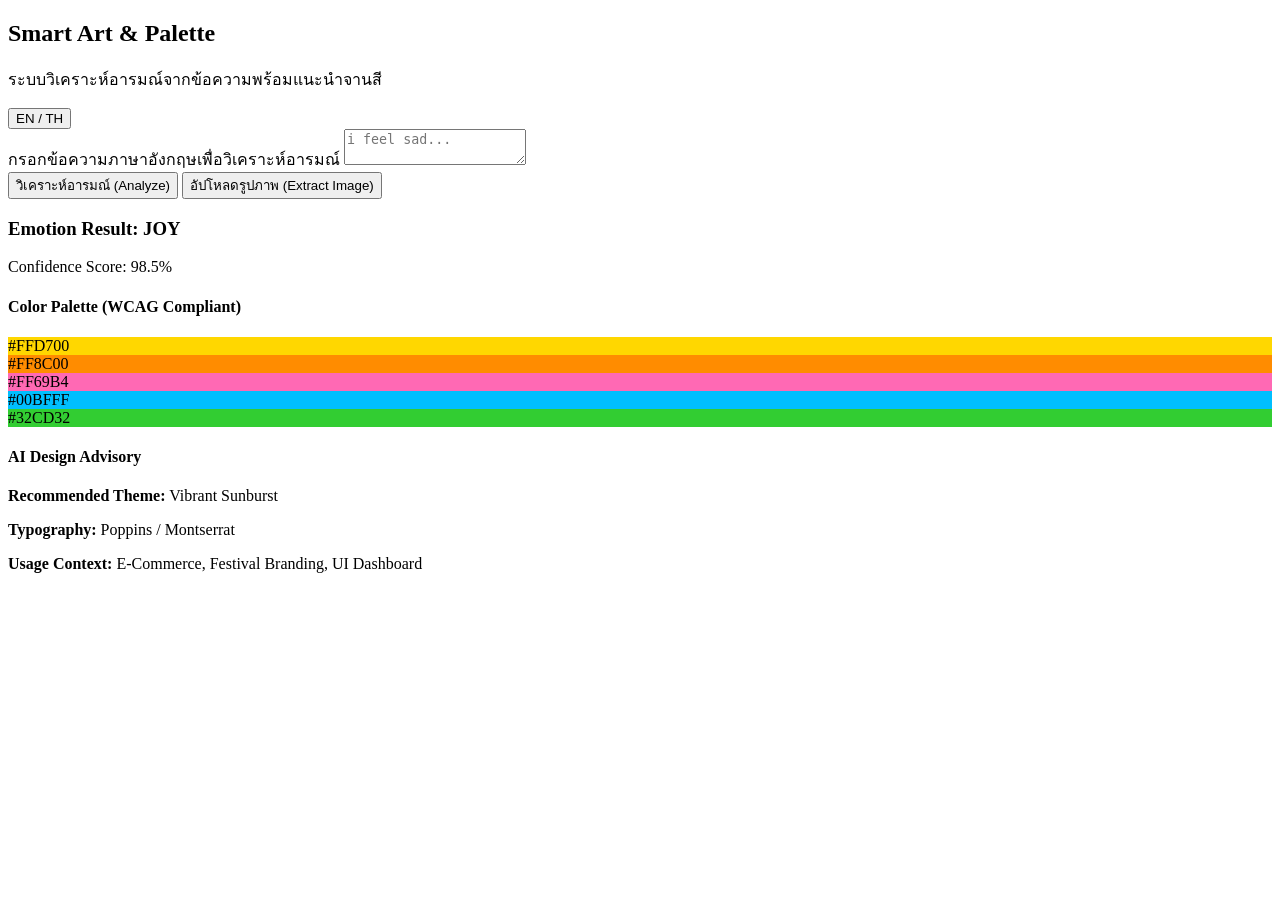
==== index.html @ 503dc3ef "thai" ====
<!DOCTYPE html>
<html lang="th">
<head>
    <meta charset="UTF-8">
    <meta name="viewport" content="width=device-width, initial-scale=1.0">
    <title>Smart Art & Palette — Sentiment Analyzer</title>
    <link rel="stylesheet" href="style.css">
    <link rel="preconnect" href="https://fonts.googleapis.com">
    <link rel="preconnect" href="https://fonts.gstatic.com" crossorigin>
    <link href="https://fonts.googleapis.com/css2?family=Kanit:wght@300;400;500;600&family=Poppins:wght@300;400;500;600&display=swap" rel="stylesheet">
</head>
<body>

    <div class="glass-container">
        <!-- Header Section -->
        <header class="header">
            <div class="logo-title">
                <h2>Smart Art & Palette</h2>
                <p id="subTitle">ระบบวิเคราะห์อารมณ์จากข้อความพร้อมแนะนำจานสี</p>
            </div>
            <button id="langToggleBtn" class="btn-lang">EN / TH</button>
        </header>

        <!-- Main Input Section -->
        <main class="main-content">
            <div class="input-card">
                <label for="textInput" id="inputLabel" class="section-title">กรอกข้อความภาษาอังกฤษเพื่อวิเคราะห์อารมณ์</label>
                
                <textarea id="textInput" placeholder="i feel sad..."></textarea>
                
                <div id="alertBox" class="alert-box" style="display: none; color: #ff4d4f; margin-bottom: 10px; font-weight: 500; font-size: 0.85rem;"></div>

                <div class="button-group">
                    <button id="analyzeBtn" class="btn btn-primary">วิเคราะห์อารมณ์ (Analyze)</button>
                    <button id="uploadTriggerBtn" type="button" class="btn btn-secondary">อัปโหลดรูปภาพ (Extract Image)</button>
                    <input type="file" id="imageInput" accept="image/*" style="display: none;">
                </div>
            </div>

            <!-- Extracted Image Palette Result & Image Preview -->
            <div id="extractedPaletteSection" class="result-card" style="display: none;">
                <h3 class="result-title">Uploaded Image & Extracted Palette</h3>
                
                <!-- กล่องแสดงรูปภาพที่อัปโหลด -->
                <div class="image-preview-container">
                    <img id="imagePreview" src="" alt="Uploaded Preview">
                </div>

                <div id="extractedPalette" class="palette-grid"></div>
            </div>

            <!-- Emotion Analysis Result Section -->
            <div id="resultSection" class="result-card">
                <div class="emotion-header">
                    <h3 id="resultEmotion">Emotion Result: <span id="emotionLabel">JOY</span></h3>
                    <p id="resultConfidence">Confidence Score: <span id="confidenceValue">98.5%</span></p>
                </div>

                <div class="palette-section">
                    <h4 id="paletteTitle">Color Palette (WCAG Compliant)</h4>
                    <div id="paletteDisplay" class="palette-grid">
                        <div class="color-swatch" style="background-color: #FFD700;"><span>#FFD700</span></div>
                        <div class="color-swatch" style="background-color: #FF8C00;"><span>#FF8C00</span></div>
                        <div class="color-swatch" style="background-color: #FF69B4;"><span>#FF69B4</span></div>
                        <div class="color-swatch" style="background-color: #00BFFF;"><span>#00BFFF</span></div>
                        <div class="color-swatch" style="background-color: #32CD32;"><span>#32CD32</span></div>
                    </div>
                </div>

                <div class="advisory-section">
                    <h4>AI Design Advisory</h4>
                    <p><strong>Recommended Theme:</strong> <span id="themeName">Vibrant Sunburst</span></p>
                    <p><strong>Typography:</strong> <span id="fontPairing">Poppins / Montserrat</span></p>
                    <p><strong>Usage Context:</strong> <span id="usageContext">E-Commerce, Festival Branding, UI Dashboard</span></p>
                </div>
            </div>
        </main>
    </div>

    <script src="app.js"></script>
</body>
</html>
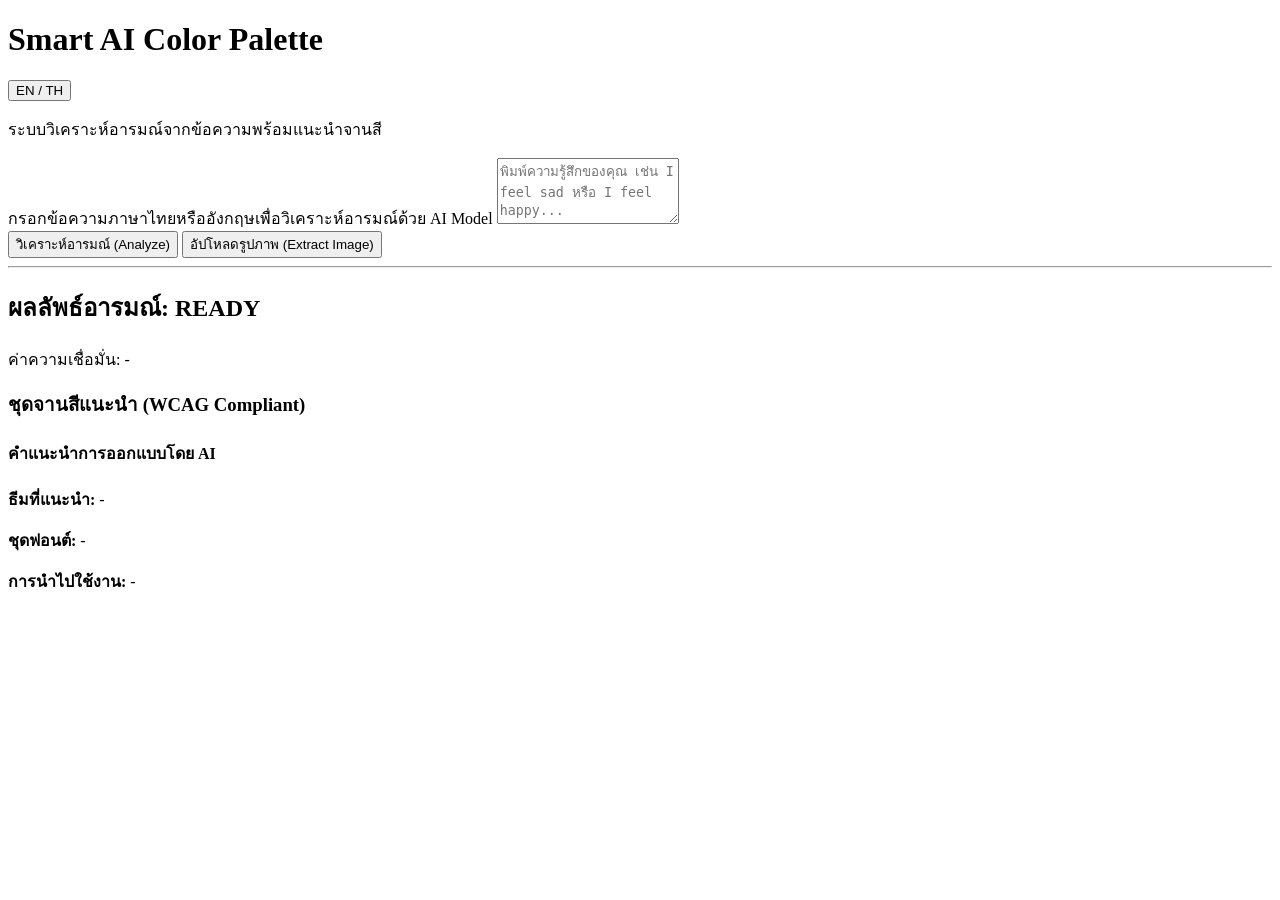
==== commit 64983fe0: "." ====
--- a/index.html
+++ b/index.html
@@ -3,80 +3,70 @@
 <head>
     <meta charset="UTF-8">
     <meta name="viewport" content="width=device-width, initial-scale=1.0">
-    <title>Smart Art & Palette — Sentiment Analyzer</title>
+    <title>Smart AI Color Palette</title>
     <link rel="stylesheet" href="style.css">
-    <link rel="preconnect" href="https://fonts.googleapis.com">
-    <link rel="preconnect" href="https://fonts.gstatic.com" crossorigin>
-    <link href="https://fonts.googleapis.com/css2?family=Kanit:wght@300;400;500;600&family=Poppins:wght@300;400;500;600&display=swap" rel="stylesheet">
+
+    <!-- เรียกใช้ app.js เป็น ES Module เพื่อนำเข้า AI Library (Transformers.js) -->
+    <script type="module" src="app.js"></script>
 </head>
 <body>
-
-    <div class="glass-container">
-        <!-- Header Section -->
+    <div class="container">
+        <!-- Header -->
         <header class="header">
-            <div class="logo-title">
-                <h2>Smart Art & Palette</h2>
-                <p id="subTitle">ระบบวิเคราะห์อารมณ์จากข้อความพร้อมแนะนำจานสี</p>
+            <div class="header-top">
+                <h1 class="logo">Smart AI Color Palette</h1>
+                <button id="langToggleBtn" class="lang-btn">EN / TH</button>
             </div>
-            <button id="langToggleBtn" class="btn-lang">EN / TH</button>
+            <p id="subTitle" class="subtitle">ระบบวิเคราะห์อารมณ์จากข้อความพร้อมแนะนำจานสี</p>
         </header>
 
-        <!-- Main Input Section -->
-        <main class="main-content">
-            <div class="input-card">
-                <label for="textInput" id="inputLabel" class="section-title">กรอกข้อความภาษาอังกฤษเพื่อวิเคราะห์อารมณ์</label>
+        <!-- Main Card -->
+        <main class="main-card">
+            <div class="input-section">
+                <label id="inputLabel" for="textInput" class="input-label">กรอกข้อความภาษาไทยหรืออังกฤษเพื่อวิเคราะห์อารมณ์ด้วย AI Model</label>
+                <textarea id="textInput" class="text-input" rows="4" placeholder="พิมพ์ความรู้สึกของคุณ เช่น I feel sad หรือ I feel happy..."></textarea>
                 
-                <textarea id="textInput" placeholder="i feel sad..."></textarea>
-                
-                <div id="alertBox" class="alert-box" style="display: none; color: #ff4d4f; margin-bottom: 10px; font-weight: 500; font-size: 0.85rem;"></div>
+                <div id="alertBox" class="alert-box" style="display: none;"></div>
 
                 <div class="button-group">
                     <button id="analyzeBtn" class="btn btn-primary">วิเคราะห์อารมณ์ (Analyze)</button>
-                    <button id="uploadTriggerBtn" type="button" class="btn btn-secondary">อัปโหลดรูปภาพ (Extract Image)</button>
+                    <button id="uploadTriggerBtn" class="btn btn-secondary">อัปโหลดรูปภาพ (Extract Image)</button>
                     <input type="file" id="imageInput" accept="image/*" style="display: none;">
                 </div>
             </div>
 
-            <!-- Extracted Image Palette Result & Image Preview -->
-            <div id="extractedPaletteSection" class="result-card" style="display: none;">
-                <h3 class="result-title">Uploaded Image & Extracted Palette</h3>
-                
-                <!-- กล่องแสดงรูปภาพที่อัปโหลด -->
+            <!-- Uploaded Image Preview & Extracted Palette Section -->
+            <div id="extractedPaletteSection" class="extracted-section" style="display: none;">
+                <h3 class="result-title">รูปภาพที่อัปโหลดและจานสีที่สกัดได้</h3>
                 <div class="image-preview-container">
-                    <img id="imagePreview" src="" alt="Uploaded Preview">
+                    <img id="imagePreview" src="" alt="Preview" class="image-preview">
+                </div>
+                <div id="extractedPalette" class="palette-display"></div>
+            </div>
+
+            <hr class="divider">
+
+            <!-- Result Section -->
+            <div class="result-section">
+                <div class="emotion-info">
+                    <h2 id="resultEmotion" class="emotion-title">ผลลัพธ์อารมณ์: <span id="emotionLabel" class="highlight-emotion">READY</span></h2>
+                    <p id="resultConfidence" class="confidence-text">ค่าความเชื่อมั่น: <span id="confidenceValue">-</span></p>
                 </div>
 
-                <div id="extractedPalette" class="palette-grid"></div>
-            </div>
-
-            <!-- Emotion Analysis Result Section -->
-            <div id="resultSection" class="result-card">
-                <div class="emotion-header">
-                    <h3 id="resultEmotion">Emotion Result: <span id="emotionLabel">JOY</span></h3>
-                    <p id="resultConfidence">Confidence Score: <span id="confidenceValue">98.5%</span></p>
+                <div class="palette-container">
+                    <h3 id="paletteTitle" class="section-subtitle">ชุดจานสีแนะนำ (WCAG Compliant)</h3>
+                    <div id="paletteDisplay" class="palette-display"></div>
                 </div>
 
-                <div class="palette-section">
-                    <h4 id="paletteTitle">Color Palette (WCAG Compliant)</h4>
-                    <div id="paletteDisplay" class="palette-grid">
-                        <div class="color-swatch" style="background-color: #FFD700;"><span>#FFD700</span></div>
-                        <div class="color-swatch" style="background-color: #FF8C00;"><span>#FF8C00</span></div>
-                        <div class="color-swatch" style="background-color: #FF69B4;"><span>#FF69B4</span></div>
-                        <div class="color-swatch" style="background-color: #00BFFF;"><span>#00BFFF</span></div>
-                        <div class="color-swatch" style="background-color: #32CD32;"><span>#32CD32</span></div>
-                    </div>
-                </div>
-
+                <!-- AI Design Advisory -->
                 <div class="advisory-section">
-                    <h4>AI Design Advisory</h4>
-                    <p><strong>Recommended Theme:</strong> <span id="themeName">Vibrant Sunburst</span></p>
-                    <p><strong>Typography:</strong> <span id="fontPairing">Poppins / Montserrat</span></p>
-                    <p><strong>Usage Context:</strong> <span id="usageContext">E-Commerce, Festival Branding, UI Dashboard</span></p>
+                    <h4>คำแนะนำการออกแบบโดย AI</h4>
+                    <p><strong>ธีมที่แนะนำ: </strong><span id="themeName">-</span></p>
+                    <p><strong>ชุดฟอนต์: </strong><span id="fontPairing">-</span></p>
+                    <p><strong>การนำไปใช้งาน: </strong><span id="usageContext">-</span></p>
                 </div>
             </div>
         </main>
     </div>
-
-    <script src="app.js"></script>
 </body>
 </html>
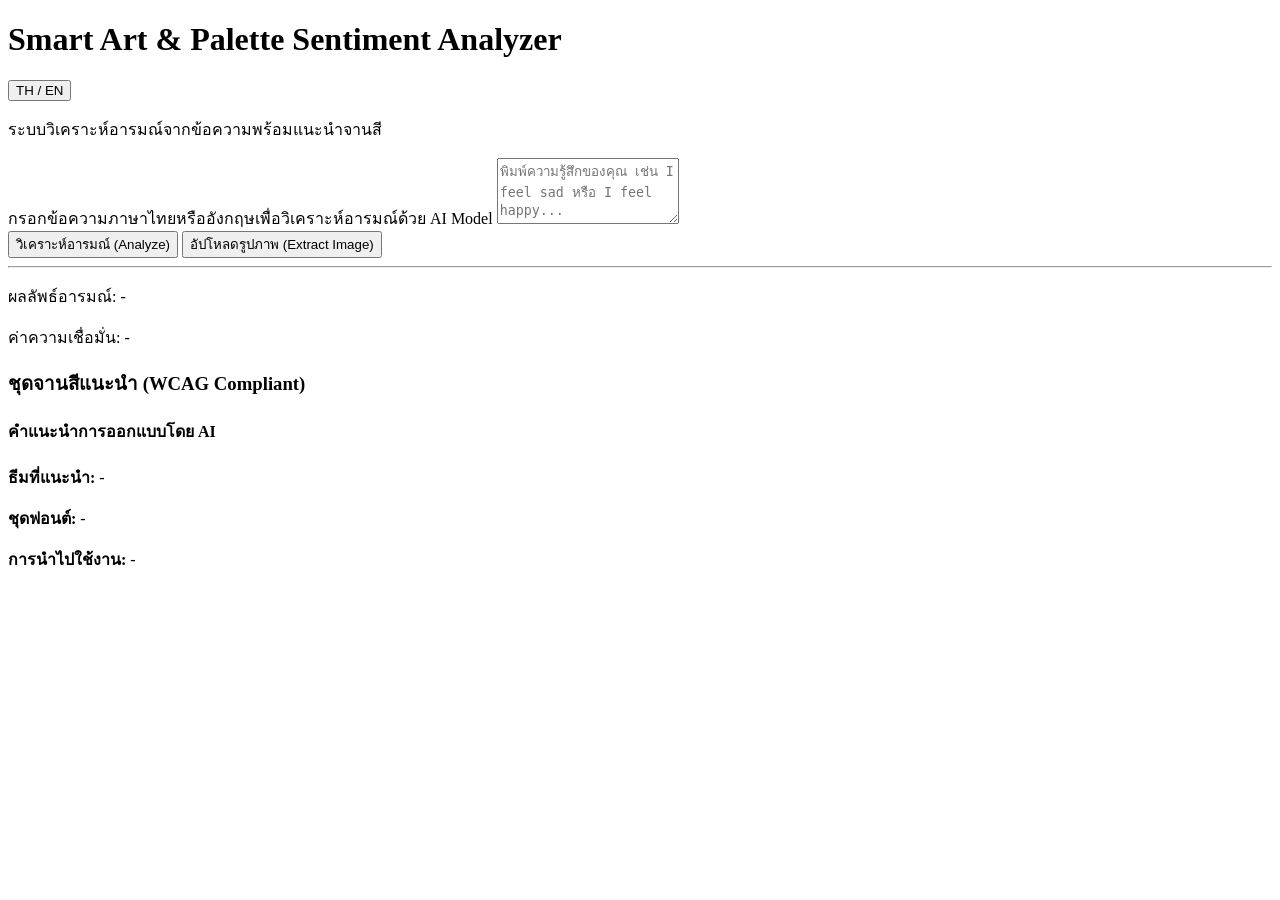
==== commit e1bbb7aa: "Update index.html" ====
--- a/index.html
+++ b/index.html
@@ -3,59 +3,66 @@
 <head>
     <meta charset="UTF-8">
     <meta name="viewport" content="width=device-width, initial-scale=1.0">
-    <title>Smart AI Color Palette</title>
+    <title>Smart Art & Palette Sentiment Analyzer</title>
+    <!-- Google Fonts -->
+    <link rel="preconnect" href="https://fonts.googleapis.com">
+    <link rel="preconnect" href="https://fonts.gstatic.com" crossorigin>
+    <link href="https://fonts.googleapis.com/css2?family=Kanit:wght@300;400;500;600&family=Poppins:wght@400;500;600;700&display=swap" rel="stylesheet">
     <link rel="stylesheet" href="style.css">
-
-    <!-- เรียกใช้ app.js เป็น ES Module เพื่อนำเข้า AI Library (Transformers.js) -->
-    <script type="module" src="app.js"></script>
 </head>
 <body>
     <div class="container">
-        <!-- Header -->
-        <header class="header">
+        <!-- Header & Language Toggle -->
+        <header class="app-header">
             <div class="header-top">
-                <h1 class="logo">Smart AI Color Palette</h1>
-                <button id="langToggleBtn" class="lang-btn">EN / TH</button>
+                <h1 class="logo">Smart Art & Palette Sentiment Analyzer</h1>
+                <button id="langToggleBtn" class="btn-lang" type="button">TH / EN</button>
             </div>
             <p id="subTitle" class="subtitle">ระบบวิเคราะห์อารมณ์จากข้อความพร้อมแนะนำจานสี</p>
         </header>
 
-        <!-- Main Card -->
+        <!-- Main Input Section -->
         <main class="main-card">
-            <div class="input-section">
-                <label id="inputLabel" for="textInput" class="input-label">กรอกข้อความภาษาไทยหรืออังกฤษเพื่อวิเคราะห์อารมณ์ด้วย AI Model</label>
-                <textarea id="textInput" class="text-input" rows="4" placeholder="พิมพ์ความรู้สึกของคุณ เช่น I feel sad หรือ I feel happy..."></textarea>
-                
-                <div id="alertBox" class="alert-box" style="display: none;"></div>
-
-                <div class="button-group">
-                    <button id="analyzeBtn" class="btn btn-primary">วิเคราะห์อารมณ์ (Analyze)</button>
-                    <button id="uploadTriggerBtn" class="btn btn-secondary">อัปโหลดรูปภาพ (Extract Image)</button>
-                    <input type="file" id="imageInput" accept="image/*" style="display: none;">
-                </div>
+            <div class="input-group">
+                <label id="inputLabel" for="textInput">กรอกข้อความภาษาไทยหรืออังกฤษเพื่อวิเคราะห์อารมณ์ด้วย AI Model</label>
+                <textarea id="textInput" rows="4" placeholder="พิมพ์ความรู้สึกของคุณ เช่น I feel sad หรือ I feel happy..."></textarea>
             </div>
 
-            <!-- Uploaded Image Preview & Extracted Palette Section -->
-            <div id="extractedPaletteSection" class="extracted-section" style="display: none;">
+            <div id="alertBox" class="alert-box"></div>
+
+            <div class="action-buttons">
+                <button id="analyzeBtn" class="btn btn-primary" type="button">วิเคราะห์อารมณ์ (Analyze)</button>
+                <button id="uploadTriggerBtn" class="btn btn-secondary" type="button">อัปโหลดรูปภาพ (Extract Image)</button>
+                <input type="file" id="imageInput" accept="image/*" style="display: none;">
+            </div>
+
+            <!-- Extracted Image & Palette Section -->
+            <section id="extractedPaletteSection" class="extracted-section" style="display: none;">
                 <h3 class="result-title">รูปภาพที่อัปโหลดและจานสีที่สกัดได้</h3>
-                <div class="image-preview-container">
-                    <img id="imagePreview" src="" alt="Preview" class="image-preview">
+                <div class="extracted-content">
+                    <div class="preview-wrapper">
+                        <img id="imagePreview" alt="Image Preview">
+                    </div>
+                    <div class="palette-wrapper">
+                        <div id="extractedPalette" class="palette-display"></div>
+                    </div>
                 </div>
-                <div id="extractedPalette" class="palette-display"></div>
-            </div>
+            </section>
 
             <hr class="divider">
 
-            <!-- Result Section -->
-            <div class="result-section">
-                <div class="emotion-info">
-                    <h2 id="resultEmotion" class="emotion-title">ผลลัพธ์อารมณ์: <span id="emotionLabel" class="highlight-emotion">READY</span></h2>
-                    <p id="resultConfidence" class="confidence-text">ค่าความเชื่อมั่น: <span id="confidenceValue">-</span></p>
+            <!-- AI Sentiment Result & Color Palette -->
+            <section class="results-section">
+                <div class="result-meta">
+                    <p id="resultEmotion" class="meta-item">ผลลัพธ์อารมณ์: <span id="emotionLabel" class="highlight">-</span></p>
+                    <p id="resultConfidence" class="meta-item">ค่าความเชื่อมั่น: <span id="confidenceValue" class="highlight">-</span></p>
                 </div>
 
                 <div class="palette-container">
                     <h3 id="paletteTitle" class="section-subtitle">ชุดจานสีแนะนำ (WCAG Compliant)</h3>
-                    <div id="paletteDisplay" class="palette-display"></div>
+                    <div id="paletteDisplay" class="palette-display">
+                        <!-- Swatches rendered dynamically -->
+                    </div>
                 </div>
 
                 <!-- AI Design Advisory -->
@@ -65,8 +72,10 @@
                     <p><strong>ชุดฟอนต์: </strong><span id="fontPairing">-</span></p>
                     <p><strong>การนำไปใช้งาน: </strong><span id="usageContext">-</span></p>
                 </div>
-            </div>
+            </section>
         </main>
     </div>
+
+    <script type="module" src="app.js"></script>
 </body>
 </html>
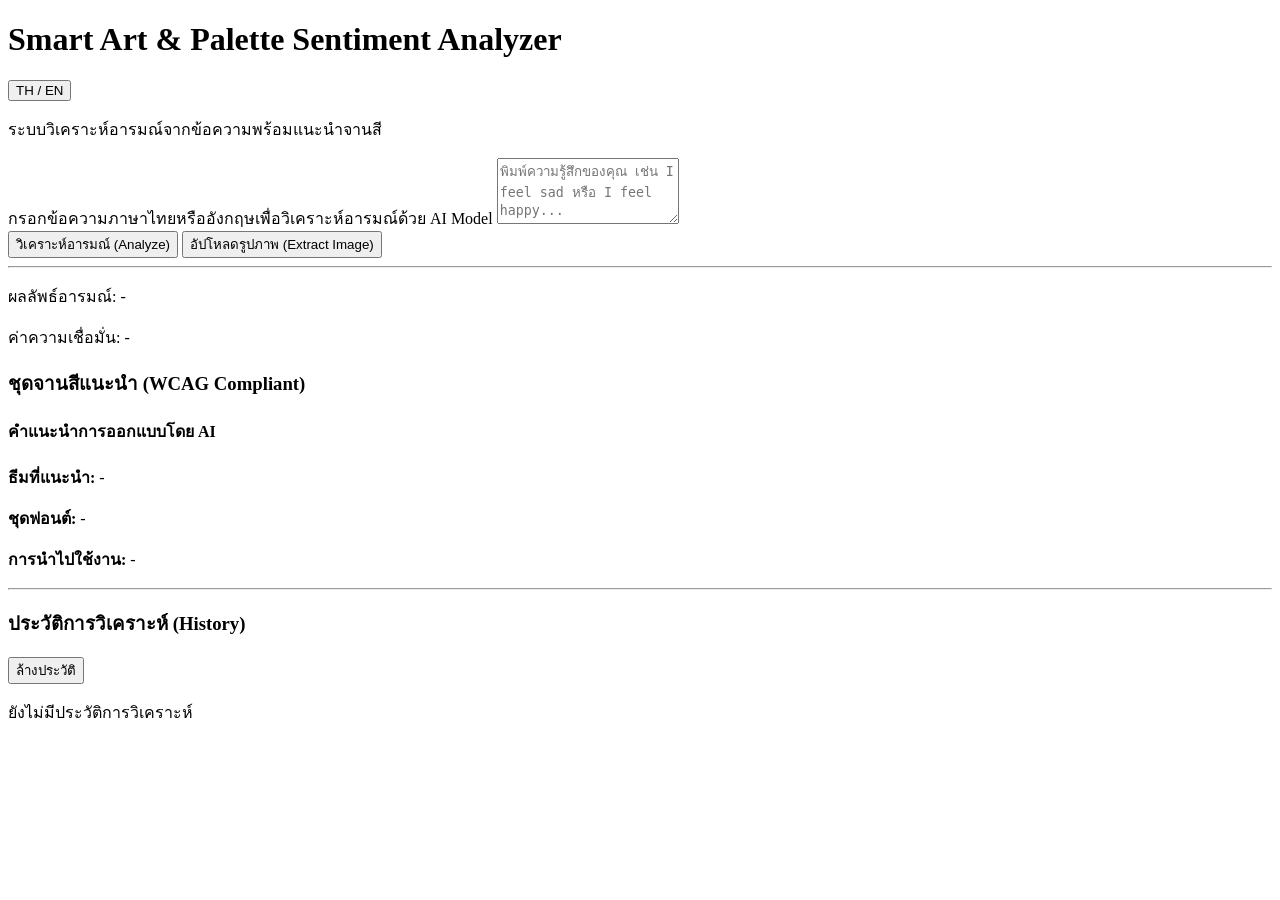
==== commit 73597eb0: "update" ====
--- a/index.html
+++ b/index.html
@@ -4,7 +4,6 @@
     <meta charset="UTF-8">
     <meta name="viewport" content="width=device-width, initial-scale=1.0">
     <title>Smart Art & Palette Sentiment Analyzer</title>
-    <!-- Google Fonts -->
     <link rel="preconnect" href="https://fonts.googleapis.com">
     <link rel="preconnect" href="https://fonts.gstatic.com" crossorigin>
     <link href="https://fonts.googleapis.com/css2?family=Kanit:wght@300;400;500;600&family=Poppins:wght@400;500;600;700&display=swap" rel="stylesheet">
@@ -60,9 +59,7 @@
 
                 <div class="palette-container">
                     <h3 id="paletteTitle" class="section-subtitle">ชุดจานสีแนะนำ (WCAG Compliant)</h3>
-                    <div id="paletteDisplay" class="palette-display">
-                        <!-- Swatches rendered dynamically -->
-                    </div>
+                    <div id="paletteDisplay" class="palette-display"></div>
                 </div>
 
                 <!-- AI Design Advisory -->
@@ -73,6 +70,19 @@
                     <p><strong>การนำไปใช้งาน: </strong><span id="usageContext">-</span></p>
                 </div>
             </section>
+
+            <hr class="divider">
+
+            <!-- 🟢 เพิ่มส่วน History Section -->
+            <section class="history-section">
+                <div class="history-header">
+                    <h3 id="historyTitle" class="section-subtitle">ประวัติการวิเคราะห์ (History)</h3>
+                    <button id="clearHistoryBtn" class="btn-clear" type="button">ล้างประวัติ</button>
+                </div>
+                <div id="historyList" class="history-list">
+                    <p class="history-empty">ยังไม่มีประวัติการวิเคราะห์</p>
+                </div>
+            </section>
         </main>
     </div>
 
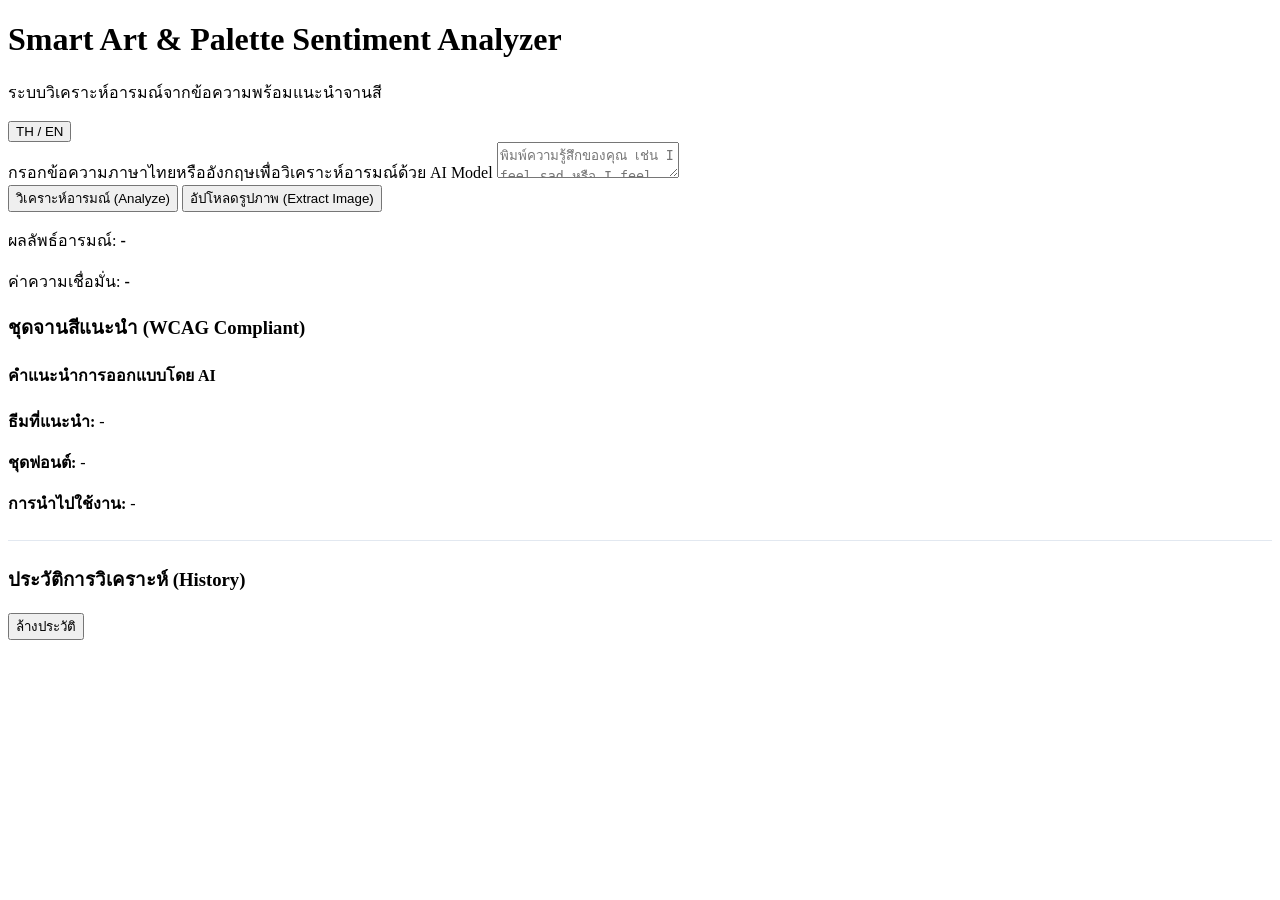
==== commit 2e90cf29: "." ====
--- a/index.html
+++ b/index.html
@@ -4,88 +4,94 @@
     <meta charset="UTF-8">
     <meta name="viewport" content="width=device-width, initial-scale=1.0">
     <title>Smart Art & Palette Sentiment Analyzer</title>
+    <link rel="stylesheet" href="style.css">
+    <!-- Google Fonts -->
     <link rel="preconnect" href="https://fonts.googleapis.com">
     <link rel="preconnect" href="https://fonts.gstatic.com" crossorigin>
-    <link href="https://fonts.googleapis.com/css2?family=Kanit:wght@300;400;500;600&family=Poppins:wght@400;500;600;700&display=swap" rel="stylesheet">
-    <link rel="stylesheet" href="style.css">
+    <link href="https://fonts.googleapis.com/css2?family=Inter:wght@400;500;600;700&family=Lora:ital,wght@0,400;0,600;1,400&family=Montserrat:wght@500;700&family=Oswald:wght@500;700&family=Poppins:wght@400;600&family=Roboto:wght@400;500&display=swap" rel="stylesheet">
 </head>
 <body>
+
     <div class="container">
-        <!-- Header & Language Toggle -->
-        <header class="app-header">
-            <div class="header-top">
-                <h1 class="logo">Smart Art & Palette Sentiment Analyzer</h1>
-                <button id="langToggleBtn" class="btn-lang" type="button">TH / EN</button>
-            </div>
-            <p id="subTitle" class="subtitle">ระบบวิเคราะห์อารมณ์จากข้อความพร้อมแนะนำจานสี</p>
+        <!-- Header Section -->
+        <header>
+            <h1 class="logo">Smart Art & Palette Sentiment Analyzer</h1>
+            <p id="subTitle" class="sub-title">ระบบวิเคราะห์อารมณ์จากข้อความพร้อมแนะนำจานสี</p>
+            <button id="langToggleBtn" class="lang-btn">TH / EN</button>
         </header>
 
-        <!-- Main Input Section -->
-        <main class="main-card">
+        <!-- Main Card Container -->
+        <main class="card">
+            
+            <!-- Input Section -->
             <div class="input-group">
                 <label id="inputLabel" for="textInput">กรอกข้อความภาษาไทยหรืออังกฤษเพื่อวิเคราะห์อารมณ์ด้วย AI Model</label>
-                <textarea id="textInput" rows="4" placeholder="พิมพ์ความรู้สึกของคุณ เช่น I feel sad หรือ I feel happy..."></textarea>
+                <textarea id="textInput" placeholder="พิมพ์ความรู้สึกของคุณ เช่น I feel sad หรือ I feel happy..."></textarea>
             </div>
 
-            <div id="alertBox" class="alert-box"></div>
-
-            <div class="action-buttons">
-                <button id="analyzeBtn" class="btn btn-primary" type="button">วิเคราะห์อารมณ์ (Analyze)</button>
-                <button id="uploadTriggerBtn" class="btn btn-secondary" type="button">อัปโหลดรูปภาพ (Extract Image)</button>
+            <!-- Action Buttons -->
+            <div class="button-group">
+                <button id="analyzeBtn" class="btn btn-primary">วิเคราะห์อารมณ์ (Analyze)</button>
+                <button id="uploadTriggerBtn" class="btn btn-secondary">อัปโหลดรูปภาพ (Extract Image)</button>
                 <input type="file" id="imageInput" accept="image/*" style="display: none;">
             </div>
 
-            <!-- Extracted Image & Palette Section -->
-            <section id="extractedPaletteSection" class="extracted-section" style="display: none;">
+            <!-- Alert Box -->
+            <div id="alertBox" class="alert-box"></div>
+
+            <!-- Section: Extracted Palette from Image Upload -->
+            <div id="extractedPaletteSection" class="result-section" style="display: none;">
                 <h3 class="result-title">รูปภาพที่อัปโหลดและจานสีที่สกัดได้</h3>
-                <div class="extracted-content">
-                    <div class="preview-wrapper">
-                        <img id="imagePreview" alt="Image Preview">
-                    </div>
-                    <div class="palette-wrapper">
-                        <div id="extractedPalette" class="palette-display"></div>
-                    </div>
+                
+                <!-- Preview Image Frame -->
+                <div style="text-align: center; margin-bottom: 12px;">
+                    <img id="imagePreview" alt="Uploaded Preview" style="max-width: 100%; max-height: 250px; object-fit: contain; border-radius: 8px; border: 1px solid #e2e8f0;" />
                 </div>
-            </section>
+                
+                <div id="extractedPalette" class="palette-container"></div>
+            </div>
 
-            <hr class="divider">
+            <!-- Section: Sentiment Analysis Result -->
+            <div id="analysisResultSection" class="result-section">
+                <p id="resultEmotion" class="result-text">
+                    ผลลัพธ์อารมณ์: <strong id="emotionLabel">-</strong>
+                </p>
+                <p id="resultConfidence" class="result-text">
+                    ค่าความเชื่อมั่น: <strong id="confidenceValue">-</strong>
+                </p>
+            </div>
 
-            <!-- AI Sentiment Result & Color Palette -->
-            <section class="results-section">
-                <div class="result-meta">
-                    <p id="resultEmotion" class="meta-item">ผลลัพธ์อารมณ์: <span id="emotionLabel" class="highlight">-</span></p>
-                    <p id="resultConfidence" class="meta-item">ค่าความเชื่อมั่น: <span id="confidenceValue" class="highlight">-</span></p>
+            <!-- Section: Recommended Color Palette & AI Advisory -->
+            <div class="recommendation-section">
+                <h3 id="paletteTitle" class="section-title">ชุดจานสีแนะนำ (WCAG Compliant)</h3>
+                <div id="paletteDisplay" class="palette-container">
+                    <!-- Color swatches generated dynamically -->
                 </div>
 
-                <div class="palette-container">
-                    <h3 id="paletteTitle" class="section-subtitle">ชุดจานสีแนะนำ (WCAG Compliant)</h3>
-                    <div id="paletteDisplay" class="palette-display"></div>
-                </div>
-
-                <!-- AI Design Advisory -->
-                <div class="advisory-section">
+                <div class="advisory-section" style="margin-top: 20px;">
                     <h4>คำแนะนำการออกแบบโดย AI</h4>
                     <p><strong>ธีมที่แนะนำ: </strong><span id="themeName">-</span></p>
                     <p><strong>ชุดฟอนต์: </strong><span id="fontPairing">-</span></p>
                     <p><strong>การนำไปใช้งาน: </strong><span id="usageContext">-</span></p>
                 </div>
-            </section>
+            </div>
 
-            <hr class="divider">
+            <hr style="margin: 24px 0; border: 0; border-top: 1px solid #e2e8f0;">
 
-            <!-- 🟢 เพิ่มส่วน History Section -->
-            <section class="history-section">
+            <!-- Section: Analysis History -->
+            <div class="history-section">
                 <div class="history-header">
-                    <h3 id="historyTitle" class="section-subtitle">ประวัติการวิเคราะห์ (History)</h3>
-                    <button id="clearHistoryBtn" class="btn-clear" type="button">ล้างประวัติ</button>
+                    <h3 id="historyTitle" class="section-title">ประวัติการวิเคราะห์ (History)</h3>
+                    <button id="clearHistoryBtn" class="btn-clear">ล้างประวัติ</button>
                 </div>
-                <div id="historyList" class="history-list">
-                    <p class="history-empty">ยังไม่มีประวัติการวิเคราะห์</p>
-                </div>
-            </section>
+                <!-- Container แสดงรายการประวัติ -->
+                <div id="historyList" class="history-list"></div>
+            </div>
+
         </main>
     </div>
 
+    <!-- JavaScript Application Script -->
     <script type="module" src="app.js"></script>
 </body>
 </html>
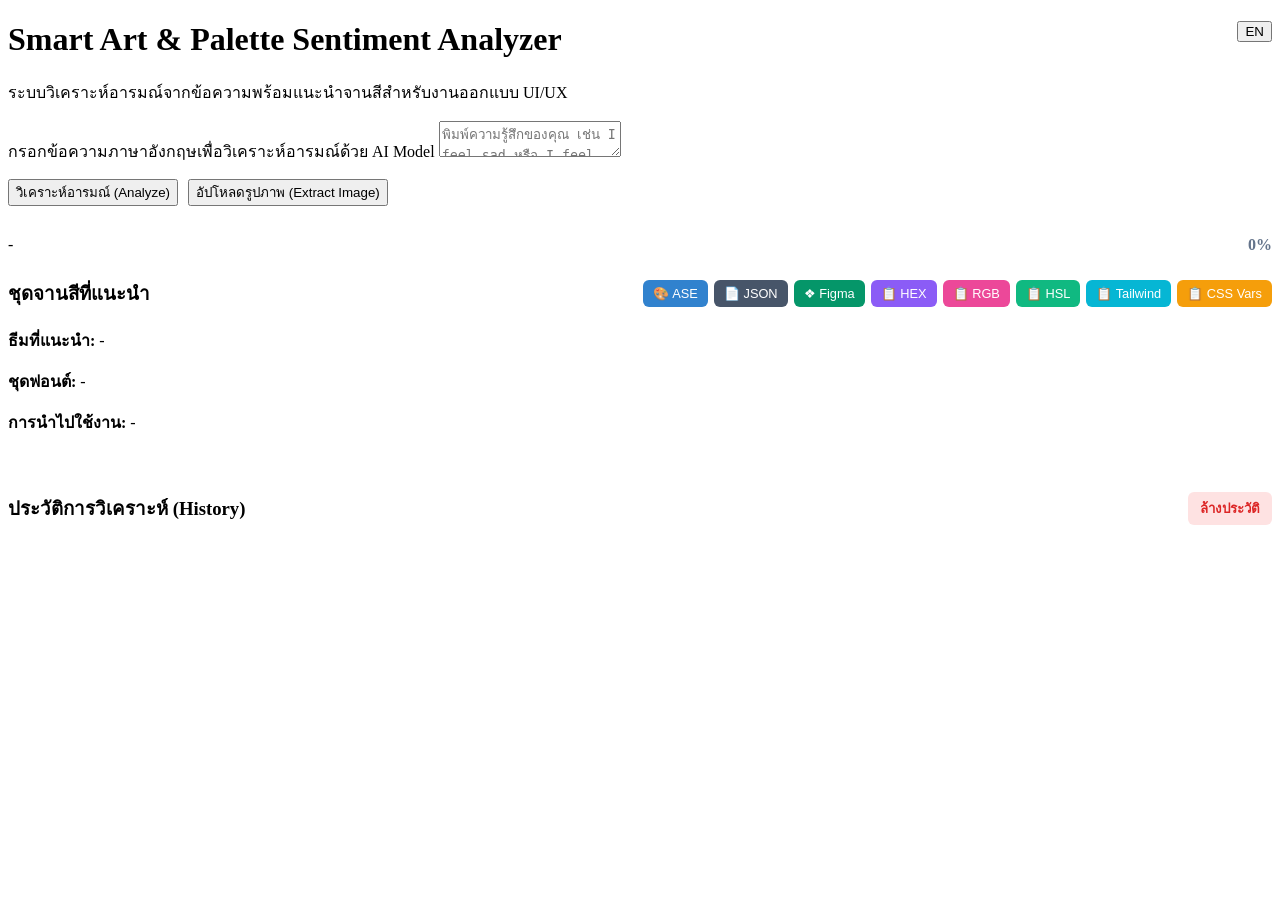
==== commit 8ecd85d7: "Finish" ====
--- a/index.html
+++ b/index.html
@@ -5,93 +5,99 @@
     <meta name="viewport" content="width=device-width, initial-scale=1.0">
     <title>Smart Art & Palette Sentiment Analyzer</title>
     <link rel="stylesheet" href="style.css">
-    <!-- Google Fonts -->
-    <link rel="preconnect" href="https://fonts.googleapis.com">
-    <link rel="preconnect" href="https://fonts.gstatic.com" crossorigin>
-    <link href="https://fonts.googleapis.com/css2?family=Inter:wght@400;500;600;700&family=Lora:ital,wght@0,400;0,600;1,400&family=Montserrat:wght@500;700&family=Oswald:wght@500;700&family=Poppins:wght@400;600&family=Roboto:wght@400;500&display=swap" rel="stylesheet">
 </head>
 <body>
-
     <div class="container">
         <!-- Header Section -->
-        <header>
-            <h1 class="logo">Smart Art & Palette Sentiment Analyzer</h1>
-            <p id="subTitle" class="sub-title">ระบบวิเคราะห์อารมณ์จากข้อความพร้อมแนะนำจานสี</p>
-            <button id="langToggleBtn" class="lang-btn">TH / EN</button>
+        <header style="position: relative;">
+            <!-- 🟢 แก้ไขคำว่า AI Color Generator -->
+            <h1>Smart Art & Palette Sentiment Analyzer</h1>
+            <p id="subTitle">ระบบวิเคราะห์อารมณ์จากข้อความพร้อมแนะนำจานสีสำหรับงานออกแบบ UI/UX</p>
+            <button type="button" id="langToggleBtn" style="position: absolute; right: 0; top: 0;">EN</button>
         </header>
 
-        <!-- Main Card Container -->
-        <main class="card">
+        <!-- Input Section -->
+        <section class="input-section">
+            <!-- 🟢 แก้ไขข้อความระบุให้กรอกภาษาอังกฤษ -->
+            <label id="inputLabel" for="textInput" class="input-label">กรอกข้อความภาษาอังกฤษเพื่อวิเคราะห์อารมณ์ด้วย AI Model</label>
+            <textarea id="textInput" placeholder="พิมพ์ความรู้สึกของคุณ เช่น I feel sad หรือ I feel happy..."></textarea>
             
-            <!-- Input Section -->
-            <div class="input-group">
-                <label id="inputLabel" for="textInput">กรอกข้อความภาษาไทยหรืออังกฤษเพื่อวิเคราะห์อารมณ์ด้วย AI Model</label>
-                <textarea id="textInput" placeholder="พิมพ์ความรู้สึกของคุณ เช่น I feel sad หรือ I feel happy..."></textarea>
+            <div class="action-buttons" style="margin-top: 15px; display: flex; gap: 10px;">
+                <button type="button" id="analyzeBtn" class="btn-primary">วิเคราะห์อารมณ์ (Analyze)</button>
+                <button type="button" id="uploadTriggerBtn" class="btn-secondary">อัปโหลดรูปภาพ (Extract Image)</button>
+                <input type="file" id="imageInput" accept="image/*" style="display: none;">
+            </div>
+            
+            <div id="alertBox" class="alert-box" style="display: none; color: red; margin-top: 10px;"></div>
+        </section>
+
+        <!-- Result Section -->
+        <section class="result-section" style="margin-top: 30px;">
+            <!-- 1. ส่วนบอกอารมณ์ -->
+            <div class="result-header" style="display: flex; justify-content: space-between; align-items: center;">
+                <span id="emotionLabel" class="emotion-badge">-</span>
+                <span id="confidenceValue" style="font-weight: bold; color: #64748b;">0%</span>
             </div>
 
-            <!-- Action Buttons -->
-            <div class="button-group">
-                <button id="analyzeBtn" class="btn btn-primary">วิเคราะห์อารมณ์ (Analyze)</button>
-                <button id="uploadTriggerBtn" class="btn btn-secondary">อัปโหลดรูปภาพ (Extract Image)</button>
-                <input type="file" id="imageInput" accept="image/*" style="display: none;">
-            </div>
-
-            <!-- Alert Box -->
-            <div id="alertBox" class="alert-box"></div>
-
-            <!-- Section: Extracted Palette from Image Upload -->
-            <div id="extractedPaletteSection" class="result-section" style="display: none;">
-                <h3 class="result-title">รูปภาพที่อัปโหลดและจานสีที่สกัดได้</h3>
-                
-                <!-- Preview Image Frame -->
-                <div style="text-align: center; margin-bottom: 12px;">
-                    <img id="imagePreview" alt="Uploaded Preview" style="max-width: 100%; max-height: 250px; object-fit: contain; border-radius: 8px; border: 1px solid #e2e8f0;" />
-                </div>
-                
-                <div id="extractedPalette" class="palette-container"></div>
-            </div>
-
-            <!-- Section: Sentiment Analysis Result -->
-            <div id="analysisResultSection" class="result-section">
-                <p id="resultEmotion" class="result-text">
-                    ผลลัพธ์อารมณ์: <strong id="emotionLabel">-</strong>
-                </p>
-                <p id="resultConfidence" class="result-text">
-                    ค่าความเชื่อมั่น: <strong id="confidenceValue">-</strong>
-                </p>
-            </div>
-
-            <!-- Section: Recommended Color Palette & AI Advisory -->
-            <div class="recommendation-section">
-                <h3 id="paletteTitle" class="section-title">ชุดจานสีแนะนำ (WCAG Compliant)</h3>
-                <div id="paletteDisplay" class="palette-container">
-                    <!-- Color swatches generated dynamically -->
-                </div>
-
-                <div class="advisory-section" style="margin-top: 20px;">
-                    <h4>คำแนะนำการออกแบบโดย AI</h4>
-                    <p><strong>ธีมที่แนะนำ: </strong><span id="themeName">-</span></p>
-                    <p><strong>ชุดฟอนต์: </strong><span id="fontPairing">-</span></p>
-                    <p><strong>การนำไปใช้งาน: </strong><span id="usageContext">-</span></p>
+            <!-- 2. ส่วนแสดงรูปภาพ (อยู่ระหว่างคำบอกอารมณ์ และ ชุดจานสีที่แนะนำ) -->
+            <div id="extractedPaletteSection" class="extracted-section" style="display: none; margin: 20px 0; text-align: center;">
+                <div class="image-preview-container" style="max-width: 100%; overflow: hidden; border-radius: 12px; max-height: 400px; display: inline-block; border: 1px solid #e2e8f0; box-shadow: 0 4px 6px -1px rgba(0, 0, 0, 0.1);">
+                    <img id="imagePreview" src="" alt="Uploaded Preview" style="max-width: 100%; height: auto; display: block; object-fit: contain;">
                 </div>
             </div>
 
-            <hr style="margin: 24px 0; border: 0; border-top: 1px solid #e2e8f0;">
+            <!-- 3. หัวข้อชุดจานสี + ปุ่ม Export/Copy -->
+            <div class="palette-header-container" style="display: flex; justify-content: space-between; align-items: center; margin-top: 25px; flex-wrap: wrap; gap: 10px;">
+                <!-- 🟢 แก้ไขคำว่า ชุดจานสีแนะนำสมมาตร (8 Color Palette) -->
+                <h3 id="paletteTitle" style="margin: 0;">ชุดจานสีที่แนะนำ</h3>
+                
+                <div class="export-container" style="display: flex; gap: 6px; align-items: center; flex-wrap: wrap;">
+                    <button type="button" id="exportAseBtn" class="btn-export" style="background-color: #3182ce; color: white; padding: 6px 10px; border: none; border-radius: 6px; cursor: pointer; font-weight: 500; font-size: 0.8rem;">🎨 ASE</button>
+                    <button type="button" id="exportJsonBtn" class="btn-export" style="background-color: #475569; color: white; padding: 6px 10px; border: none; border-radius: 6px; cursor: pointer; font-weight: 500; font-size: 0.8rem;">📄 JSON</button>
+                    <button type="button" id="exportFigmaBtn" class="btn-export" style="background-color: #059669; color: white; padding: 6px 10px; border: none; border-radius: 6px; cursor: pointer; font-weight: 500; font-size: 0.8rem;">❖ Figma</button>
 
-            <!-- Section: Analysis History -->
-            <div class="history-section">
-                <div class="history-header">
-                    <h3 id="historyTitle" class="section-title">ประวัติการวิเคราะห์ (History)</h3>
-                    <button id="clearHistoryBtn" class="btn-clear">ล้างประวัติ</button>
+                    <button type="button" id="copyHexBtn" class="btn-export" style="background-color: #8b5cf6; color: white; padding: 6px 10px; border: none; border-radius: 6px; cursor: pointer; font-weight: 500; font-size: 0.8rem;">📋 HEX</button>
+                    <button type="button" id="copyRgbBtn" class="btn-export" style="background-color: #ec4899; color: white; padding: 6px 10px; border: none; border-radius: 6px; cursor: pointer; font-weight: 500; font-size: 0.8rem;">📋 RGB</button>
+                    <button type="button" id="copyHslBtn" class="btn-export" style="background-color: #10b981; color: white; padding: 6px 10px; border: none; border-radius: 6px; cursor: pointer; font-weight: 500; font-size: 0.8rem;">📋 HSL</button>
+                    <button type="button" id="copyTailwindBtn" class="btn-export" style="background-color: #06b6d4; color: white; padding: 6px 10px; border: none; border-radius: 6px; cursor: pointer; font-weight: 500; font-size: 0.8rem;">📋 Tailwind</button>
+                    <button type="button" id="copyCssVarBtn" class="btn-export" style="background-color: #f59e0b; color: white; padding: 6px 10px; border: none; border-radius: 6px; cursor: pointer; font-weight: 500; font-size: 0.8rem;">📋 CSS Vars</button>
                 </div>
-                <!-- Container แสดงรายการประวัติ -->
-                <div id="historyList" class="history-list"></div>
             </div>
 
-        </main>
+            <!-- การ์ดแสดงจานสี -->
+            <div id="paletteDisplay" style="margin-top: 15px;"></div>
+
+            <!-- คำแนะนำการออกแบบ -->
+            <div class="advisory-section" style="margin-top: 20px;">
+                <p><strong>ธีมที่แนะนำ:</strong> <span id="themeName">-</span></p>
+                <p><strong>ชุดฟอนต์:</strong> <span id="fontPairing">-</span></p>
+                <p><strong>การนำไปใช้งาน:</strong> <span id="usageContext">-</span></p>
+            </div>
+        </section>
+
+        <!-- History Section -->
+        <section class="history-section" style="margin-top: 40px;">
+            <div class="history-header" style="display: flex; justify-content: space-between; align-items: center;">
+                <h3 id="historyTitle">ประวัติการวิเคราะห์ (History)</h3>
+                <button type="button" id="clearHistoryBtn" class="btn-clear" style="background-color: #fee2e2; color: #dc2626; border: none; padding: 6px 12px; border-radius: 6px; cursor: pointer; font-weight: 600;">ล้างประวัติ</button>
+            </div>
+            <div id="historyList" class="history-list" style="margin-top: 15px;"></div>
+        </section>
     </div>
 
-    <!-- JavaScript Application Script -->
+    <!-- Pop-up (Modal) ยืนยันการล้างประวัติ -->
+    <div id="confirmModal" style="display: none; position: fixed; top: 0; left: 0; width: 100%; height: 100%; background: rgba(0, 0, 0, 0.5); z-index: 9999; justify-content: center; align-items: center;">
+        <div style="background: white; padding: 24px; border-radius: 12px; max-width: 400px; width: 90%; box-shadow: 0 10px 25px rgba(0,0,0,0.2);">
+            <h3 id="modalTitle" style="margin-top: 0; color: #1e293b;">ยืนยันการล้างประวัติ</h3>
+            <p id="modalDesc" style="color: #64748b; font-size: 0.95rem; line-height: 1.5;">คุณแน่ใจหรือไม่ว่าต้องการลบประวัติการวิเคราะห์ทั้งหมด? รายการที่ลบแล้วจะไม่สามารถกู้คืนได้</p>
+            <div style="display: flex; justify-content: flex-end; gap: 10px; margin-top: 20px;">
+                <button type="button" id="modalCancelBtn" style="padding: 8px 16px; border: 1px solid #cbd5e1; background: #f8fafc; color: #475569; border-radius: 6px; cursor: pointer; font-weight: 500;">ยกเลิก</button>
+                <button type="button" id="modalConfirmBtn" style="padding: 8px 16px; border: none; background: #dc2626; color: white; border-radius: 6px; cursor: pointer; font-weight: 500;">ลบประวัติ</button>
+            </div>
+        </div>
+    </div>
+
+    <!-- Script Module -->
     <script type="module" src="app.js"></script>
 </body>
 </html>
